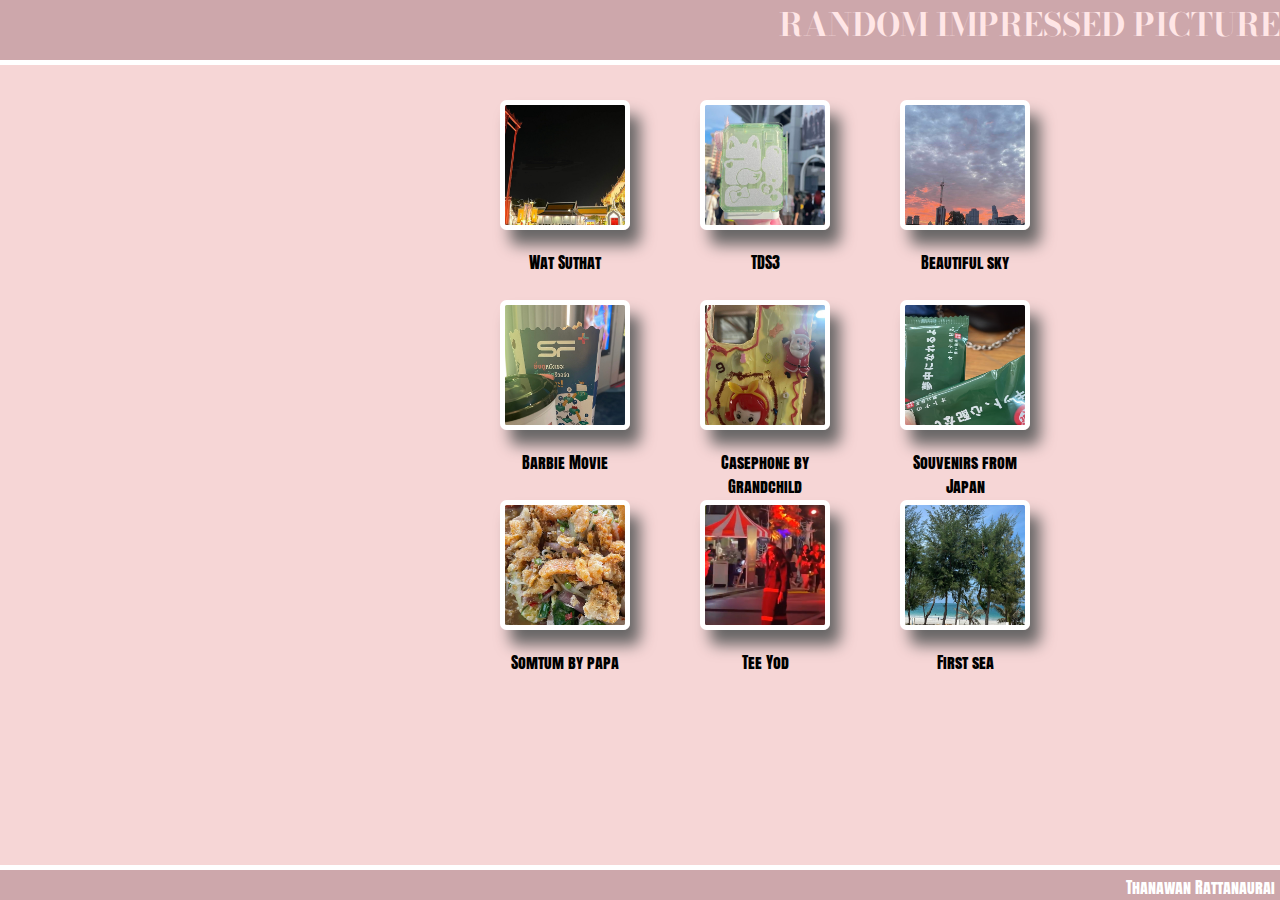
==== index.html @ aa81afcb "Add files via upload" ====
<!DOCTYPE html>
<html lang="en">
<head>
    <meta charset="UTF-8">
    <meta name="viewport" content="width=device-width, initial-scale=1.0">
    <title>RandomPic</title>
    <link rel="stylesheet" href="./style.css"/>
    <link rel="preconnect" href="https://fonts.gstatic.com" crossorigin>
    <link href="https://fonts.googleapis.com/css2?family=Sevillana&family=Sriracha&display=swap" rel="stylesheet">
    <link href="https://fonts.googleapis.com/css2?family=Anton+SC&family=Bodoni+Moda+SC:ital,opsz,wght@0,6..96,400..900;1,6..96,400..900&family=Kalnia+Glaze:wght@100..700&display=swap" rel="stylesheet">
    <link rel="icon" href="./img/luggage.png">
    <link rel="icon" href="./img/luggage.png">
</head>
<body>
    
    
    <div class="head">
        
        <h1 class="d">RANDOM IMPRESSED PICTURE </h1>
    </div>

  

    <div class="box">
    <a  class="a1" href="./one.html"><div class="item item1"><div class="f1">Wat Suthat</div></div></a>
    <a class="a1" href="./two.html"><div class="item item2"><div class="f1">TDS3</div></div></a>
    <a class="a1" href="./three.html"><div class="item item3"><div class="f1">Beautiful sky</div></div></a>
    <a class="a1" href="./four.html"><div class="item item4"><div class="f1">Barbie Movie</div></div></a>
    <a class="a1" href="./five.html"><div class="item item5"><div class="f1">Casephone by Grandchild</div></div></a>
    <a class="a1" href="./six.html"><div class="item item6"><div class="f1">Souvenirs from Japan</div></div></a>
    <a class="a1" href="./seven.html"><div class="item item7"><div class="f1">Somtum by papa</div></div></a>
    <a class="a1" href="./eight.html"><div class="item item8"><div class="f1">Tee Yod</div></div></a>
    <a class="a1" href="./nine.html"><div class="item item9"><div class="f1">First sea</div></div></a>
    </div>

<footer>
    <p><dd>Thanawan Rattanaurai</dd></p>
</footer>

</body>
</html>
---- style.css ----
html{
    width: auto;
    height: 100%;
    background-color: #F6D6D6;
}


*{
        margin: 0;
        padding: 0;
        box-sizing: border-box;
}

/*c  background-color:  hsl(354, 28%, 73%);
    color: white;
    position: fixed;
    left: 0;
    bottom: 0;
    height: 35px;
    text-align: right;
    width: 100%;
    padding: 5px;
    border-top: 5px solid white;
    font-family: "Anton SC", sans-serif;*/
.head{
   /* background-color: hsl(354, 28%, 73%);
    width: 100%;
    height: 65px;
    position: absolute;
    color: hsl(0, 100%, 95%);
    text-align: right;*/
    border-bottom: 5px solid white;
    font-family: "Bodoni Moda SC", serif;
    background-color:  hsl(354, 28%, 73%);
    color: hsl(0, 100%, 95%);
    height: 65px;
    text-align: right;
    width: 100%;
    border-bottom: 5px solid white;
    font-family: "Bodoni Moda SC", serif;
}

.item1{
    font-family: "Anton SC", sans-serif;
    width: 130px;
    height: 130px;
    background-image: url(./img/wat.png);
    background-size: 145px 145px;
    background-repeat: no-repeat;
    position: absolute;
    top: 100px;
    left: 500px;
    box-shadow: 10px 15px 15px rgb(104, 102, 102);
    border-radius: 5%;
    border: 5px solid white;
}
.item2{
    font-family: "Anton SC", sans-serif;
    width: 130px;
    height: 130px;
    background-image: url(./img/std3.jpg);
    background-size: 145px 145px;
    background-repeat: no-repeat;
    position: absolute;
    top: 100px;
    left: 700px;
    box-shadow: 10px 15px 15px rgb(104, 102, 102);
    border-radius: 5%;
    border: 5px solid white;

}
.item3{
    font-family: "Anton SC", sans-serif;
    width: 130px;
    height: 130px;
    background-image: url(./img/sky.jpg);
    background-size: 145px 145px;
    background-repeat: no-repeat;
    position: absolute;
    top: 100px;
    left: 900px;
    box-shadow: 10px 15px 15px rgb(104, 102, 102);
    border-radius: 5%;
    border: 5px solid white;
}
.item4{
    font-family: "Anton SC", sans-serif;
    width: 130px;
    height: 130px;
    background-image: url(./img/sf.png);
    background-size: 145px 145px;
    background-repeat: no-repeat;
    position: absolute;
    top: 300px;
    left: 500px;
    box-shadow: 10px 15px 15px rgb(104, 102, 102);
    border-radius: 5%;
    border: 5px solid white;
}
.item5{
    font-family: "Anton SC", sans-serif;
    width: 130px;
    height: 130px;
    background-image: url(./img/case.jpg);
    background-size: 145px 145px;
    background-repeat: no-repeat;
    position: absolute;
    top: 300px;
    left: 700px;
    box-shadow: 10px 15px 15px rgb(104, 102, 102);
    border-radius: 5%;
    border: 5px solid white;
}
.item6{
    font-family: "Anton SC", sans-serif;
    width: 130px;
    height: 130px;
    background-image: url(./img/kit.png);
    background-size: 145px 145px;
    background-repeat: no-repeat;
    position: absolute;
    top: 300px;
    left: 900px;
    box-shadow: 10px 15px 15px rgb(104, 102, 102);
    border-radius: 5%;
    border: 5px solid white;
}
.item7{
    font-family: "Anton SC", sans-serif;
    width: 130px;
    height: 130px;
    background-image: url(./img/somtum.jpg);
    background-size: 145px 145px;
    background-repeat: no-repeat;
    position: absolute;
    top: 500px;
    left: 500px;
    box-shadow: 10px 15px 15px rgb(104, 102, 102);
    border-radius: 5%;
    border: 5px solid white;
}
.item8{
    font-family: "Anton SC", sans-serif;
    width: 130px;
    height: 130px;
    background-image: url(./img/tee.png);
    background-size: 145px 145px;
    background-repeat: no-repeat;
    position: absolute;
    top: 500px;
    left: 700px;
    box-shadow: 10px 15px 15px rgb(104, 102, 102);
    border-radius: 5%;
    border: 5px solid white;
}
.item9{
    font-family: "Anton SC", sans-serif;
    width: 130px;
    height: 130px;
    background-image: url(./img/sea.png);
    background-size: 145px 145px;
    background-repeat: no-repeat;
    position: absolute;
    top: 500px;
    left: 900px;
    box-shadow: 10px 15px 15px rgb(104, 102, 102);
    border-radius: 5%;
    border: 5px solid white;
}
.f1{
    margin-top: 145px;
    text-align: center;
    align-items: center;
    color: black;
}
.f2{
    text-align: center;
    align-items: center;
    color: black;
}

.box1{
    width: 950px;
    height: 500px;
    top: 100px;
    left: 300px;
    background-color: rgba(250, 234, 246, 0.705);
    position: fixed;
    border-radius: 10px;
    border: 10px solid white;

}
.boxpic1{
    width: 250px;
    height: 250px;
    margin-top: 100px;
    margin-left: 640px;
    background-color: rgba(107, 93, 103, 0.705);
    position: absolute;
    border-radius: 10px;
    box-shadow: 10px 15px 15px rgb(104, 102, 102);
    background-image: url(./img/wat.png);
    background-size: 250px 250px;
    background-repeat: no-repeat;
    
    
}
.caphead{
    text-align: center;
    padding-top: 1rem;
    font-family: "Sriracha", cursive;
    font-size: 50px;
    color: rgb(83, 73, 73)
}
.capdet{
    padding-left: 2rem;
    padding-right: 1rem;
    font-size: 30px;
    font-family: "Sriracha", cursive;
    color: rgb(125, 122, 122)
}
footer{
    background-color:  hsl(354, 28%, 73%);
    color: white;
    position: fixed;
    left: 0;
    bottom: 0;
    height: 35px;
    text-align: right;
    width: 100%;
    padding: 5px;
    border-top: 5px solid white;
    font-family: "Anton SC", sans-serif;
}
.home{
    width: 50px;
    height: 50px;

}
.back{
    width: 50%;
    height: 250px;
    margin-top: 570px;
    margin-left: 200px;
    position: fixed;
    
}

.boxpic2{
    width: 250px;
    height: 250px;
    top: 100px;
    left: 640px;
    background-color: rgba(107, 93, 103, 0.705);
    position: absolute;
    border-radius: 10px;
    box-shadow: 10px 15px 15px rgb(104, 102, 102);
    background-image: url(./img/std3.jpg);
    background-size: 250px 250px;
    background-repeat: no-repeat;
    
    
}
.boxpic3{
    width: 250px;
    height: 250px;
    margin-top: 100px;
    margin-left: 640px;
    background-color: rgba(107, 93, 103, 0.705);
    position: absolute;
    border-radius: 10px;
    box-shadow: 10px 15px 15px rgb(104, 102, 102);
    background-image: url(./img/sky.jpg);
    background-size: 250px 250px;
    background-repeat: no-repeat;
    
    
}
.boxpic4{
    width: 250px;
    height: 250px;
    margin-top: 100px;
    margin-left: 640px;
    background-color: rgba(107, 93, 103, 0.705);
    position: absolute;
    border-radius: 10px;
    box-shadow: 10px 15px 15px rgb(104, 102, 102);
    background-image: url(./img/sf.png);
    background-size: 250px 250px;
    background-repeat: no-repeat;
    
    
}
.boxpic5{
    width: 250px;
    height: 250px;
    margin-top: 100px;
    margin-left: 640px;
    background-color: rgba(107, 93, 103, 0.705);
    position: absolute;
    border-radius: 10px;
    box-shadow: 10px 15px 15px rgb(104, 102, 102);
    background-image: url(./img/case.jpg);
    background-size: 250px 250px;
    background-repeat: no-repeat;
    
    
}
.boxpic6{
    width: 250px;
    height: 250px;
    margin-top: 100px;
    margin-left: 640px;
    background-color: rgba(107, 93, 103, 0.705);
    position: absolute;
    border-radius: 10px;
    box-shadow: 10px 15px 15px rgb(104, 102, 102);
    background-image: url(./img/kit.png);
    background-size: 250px 250px;
    background-repeat: no-repeat;
    
    
}
.boxpic7{
    width: 250px;
    height: 250px;
    margin-top: 100px;
    margin-left: 640px;
    background-color: rgba(107, 93, 103, 0.705);
    position: absolute;
    border-radius: 10px;
    box-shadow: 10px 15px 15px rgb(104, 102, 102);
    background-image: url(./img/somtum.jpg);
    background-size: 250px 250px;
    background-repeat: no-repeat;
    
    
}
.boxpic8{
    width: 250px;
    height: 250px;
    margin-top: 100px;
    margin-left: 640px;
    background-color: rgba(107, 93, 103, 0.705);
    position: absolute;
    border-radius: 10px;
    box-shadow: 10px 15px 15px rgb(104, 102, 102);
    background-image: url(./img/tee.png);
    background-size: 250px 250px;
    background-repeat: no-repeat;
}
.boxpic9{
    width: 250px;
    height: 250px;
    margin-top: 80px;
    margin-left: 600px;
    background-color: rgba(107, 93, 103, 0.705);
    position: absolute;
    border-radius: 10px;
    box-shadow: 10px 15px 15px rgb(104, 102, 102);
    background-image: url(./img/sea.png);
    background-size: 250px 250px;
    background-repeat: no-repeat;
    
    
}
.box2{
    width: 950px;
    height: 570px;
    top: 100px;
    left: 300px;
    background-color: rgba(250, 234, 246, 0.705);
    position: absolute;
    border-radius: 10px;
    border: 10px solid white;

}
.capdet1{
    padding-left: 2rem;
    padding-right: 1rem;
    font-size: 28px;
    font-family: "Sriracha", cursive;
    color: rgb(125, 122, 122)
}
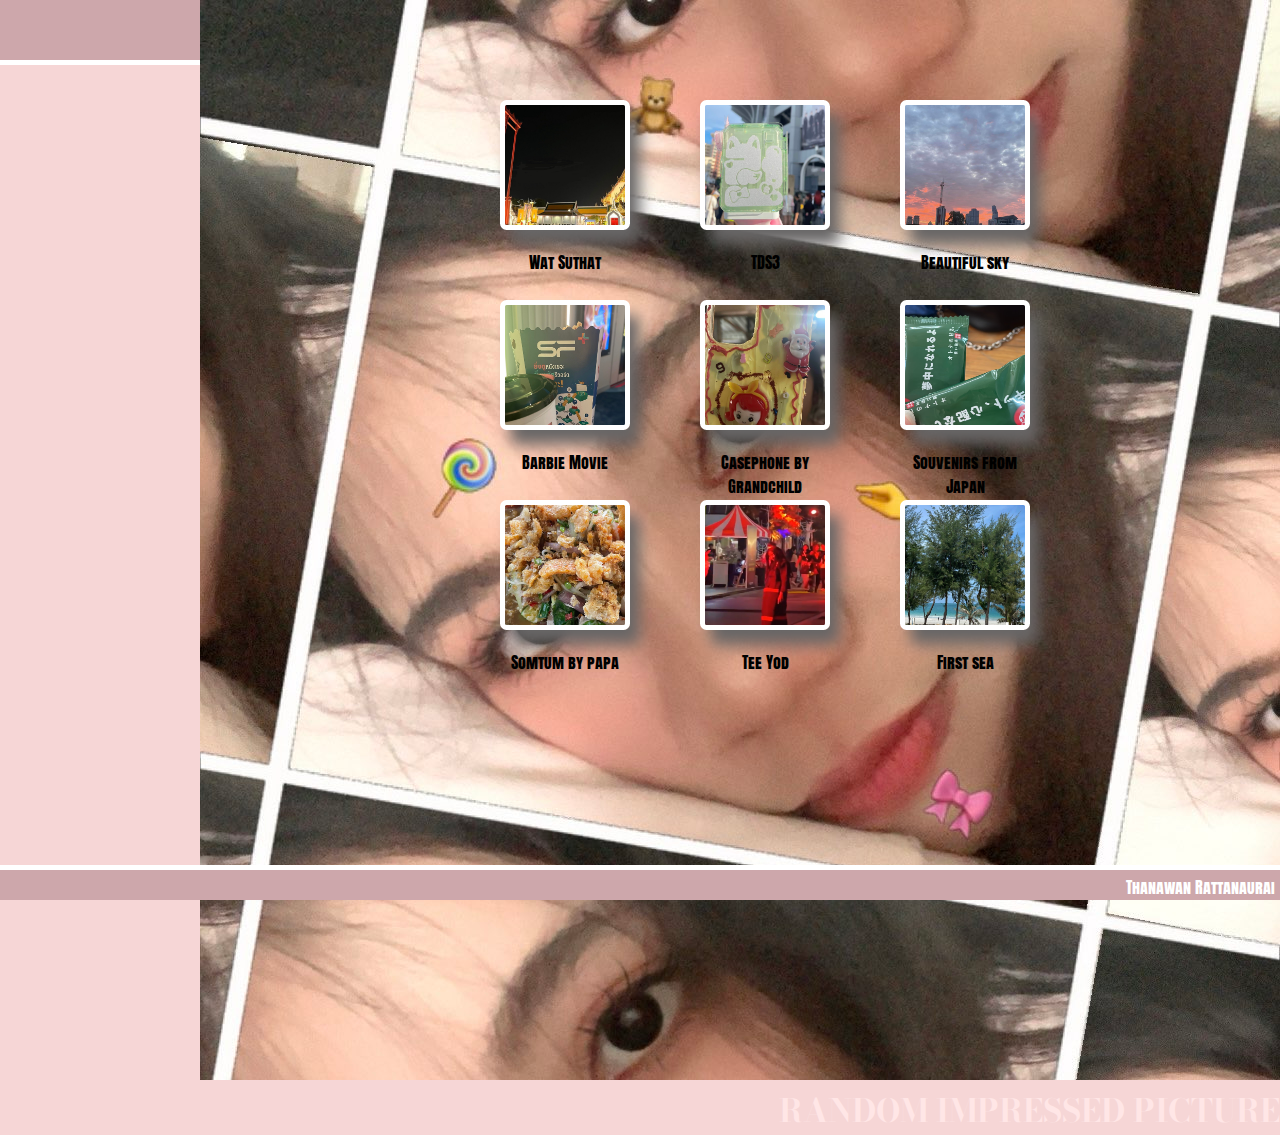
==== commit 19f96092: "Update index.html" ====
--- a/index.html
+++ b/index.html
@@ -15,7 +15,7 @@
     
     
     <div class="head">
-        
+        <img class="rup" src="./img/rup.jpg"/>
         <h1 class="d">RANDOM IMPRESSED PICTURE </h1>
     </div>
 
@@ -38,4 +38,4 @@
 </footer>
 
 </body>
-</html>+</html>
